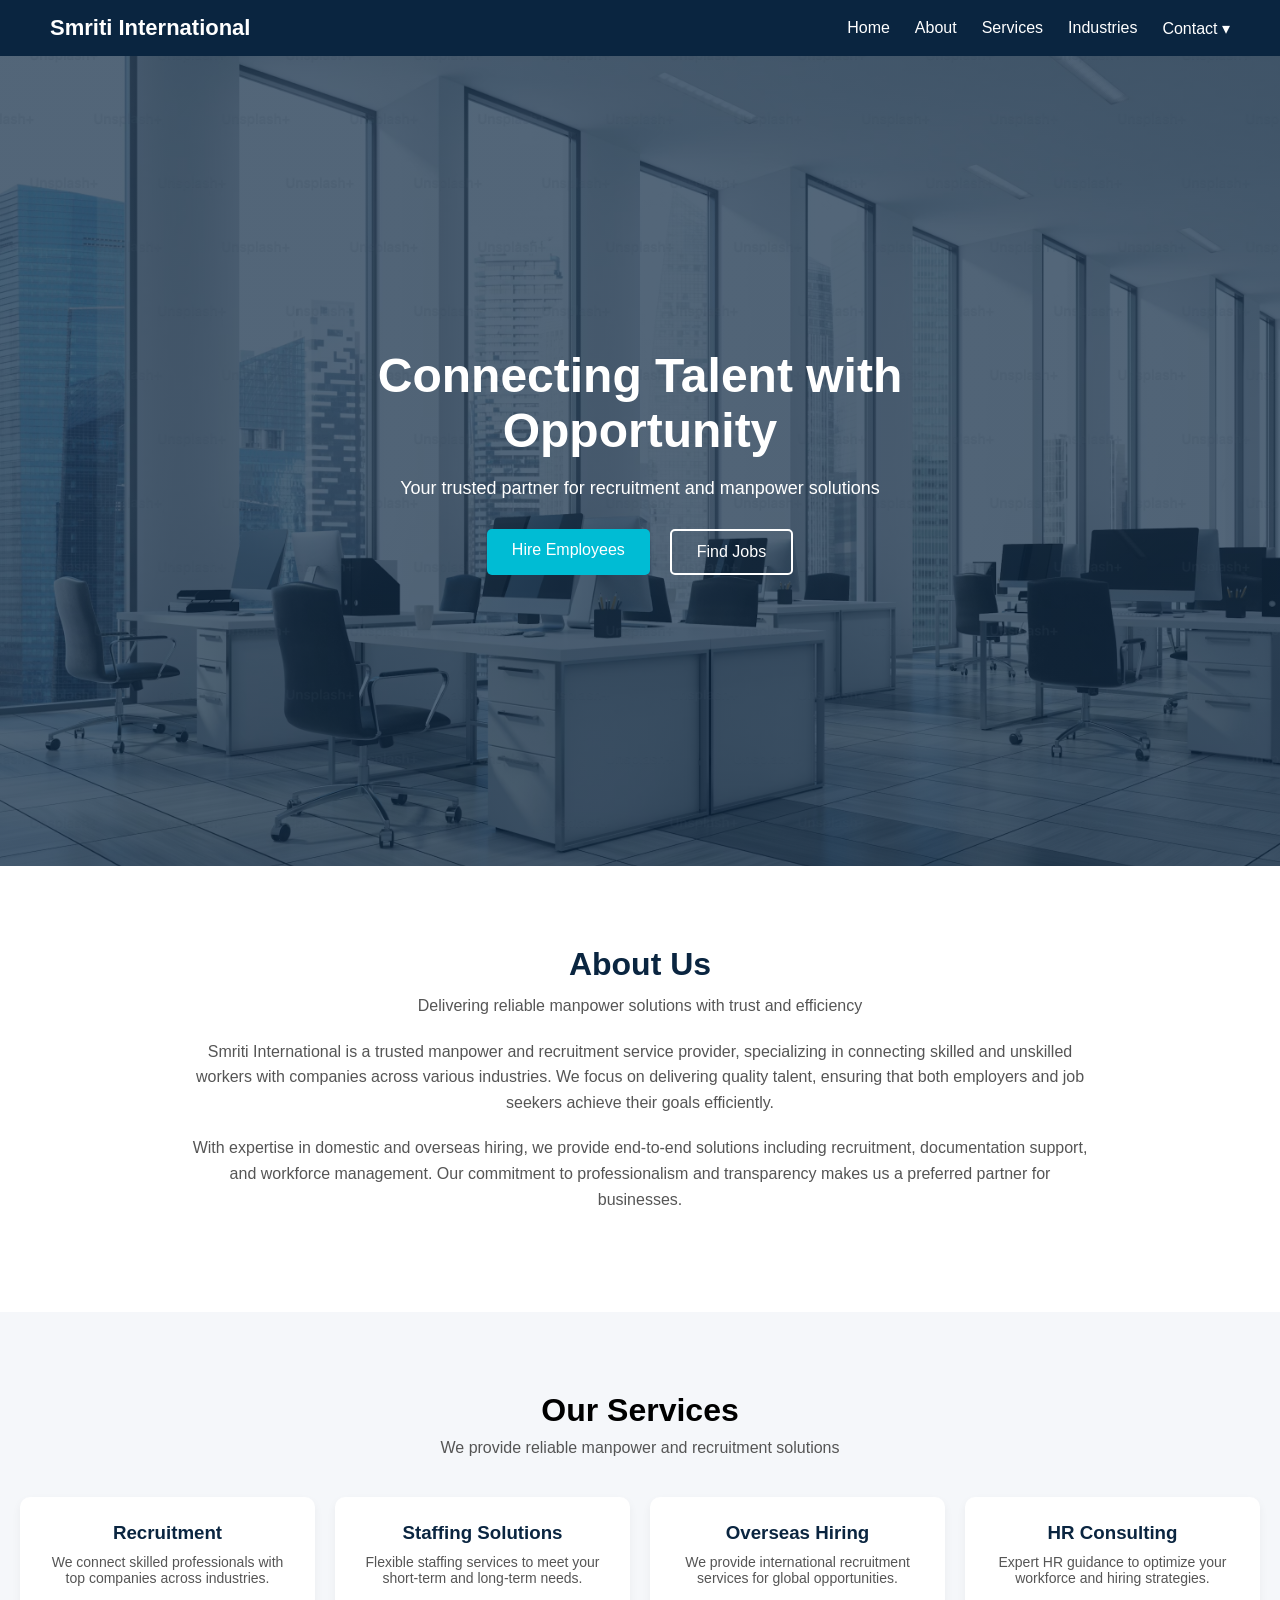
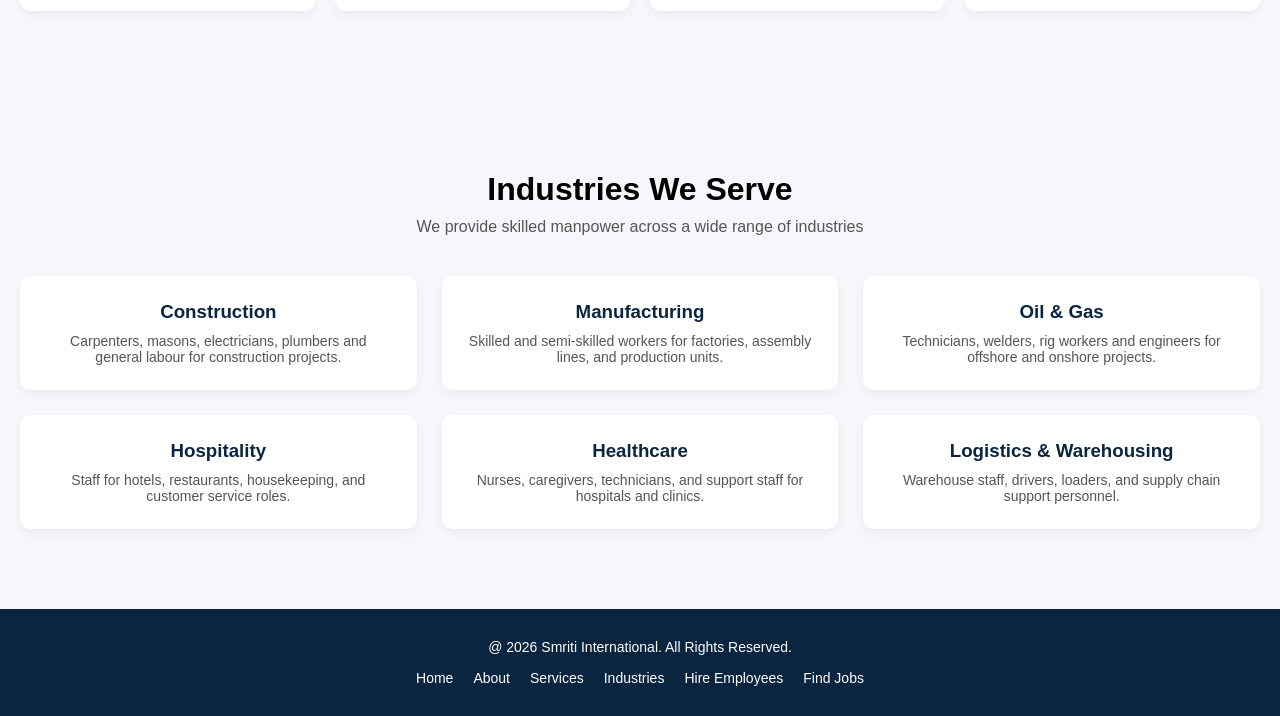
==== frontend/index.html @ 09e7f1e9 "Added everything lol" ====
<!DOCTYPE html>
<html lang="en">
<head>
  <meta charset="UTF-8">
  <title>Manpower Services</title>
  <link rel="stylesheet" href="css/style.css">
</head>
<body>

  <!-- Navbar -->
    <header id="navbar">
    <div class="nav-container">
        <div class="logo">Smriti International</div>
        <nav>
            <ul class="nav-links">
                <li><a href="#hero">Home</a></li>
                <li><a href="#about">About</a></li>
                <li><a href="#services">Services</a></li>
                <li><a href="#industries">Industries</a></li>
                <li class="dropdown">
                    <a href="#">Contact ▾</a>
                    <ul class="dropdown-menu">
                        <li><a href="recruiters.html">For Recruiters</a></li>
                        <li><a href="jobseekers.html">For Job Seekers</a></li>
                    </ul>
                </li>
            </ul>
        </nav>

        <div class="menu-toggle" id="menu-toggle">
        ☰
        </div>
    </div>
    </header>

  <!-- Hero -->
    <section id="hero">
    <div class="hero-content">
        <h1>Connecting Talent with Opportunity</h1>
        <p>Your trusted partner for recruitment and manpower solutions</p>

        <div class="hero-buttons">
            <a href="recruiters.html" class="btn primary">Hire Employees</a>
            <a href="jobseekers.html" class="btn secondary">Find Jobs</a>
        </div>
    </div>
    </section>

  <!-- About -->
    <section id="about">
    <div class="about-container">
        <h2>About Us</h2>
        <p class="section-subtitle">
        Delivering reliable manpower solutions with trust and efficiency
        </p>

        <p>
        Smriti International is a trusted manpower and recruitment service provider,
        specializing in connecting skilled and unskilled workers with companies across
        various industries. We focus on delivering quality talent, ensuring that both
        employers and job seekers achieve their goals efficiently.
        </p>

        <p>
        With expertise in domestic and overseas hiring, we provide end-to-end solutions
        including recruitment, documentation support, and workforce management. Our
        commitment to professionalism and transparency makes us a preferred partner
        for businesses.
        </p>
    </div>
    </section>


  <!-- Services -->
    <section id="services">
    <div class="services-container">
        <h2>Our Services</h2>
        <p class="section-subtitle">We provide reliable manpower and recruitment solutions</p>

        <div class="services-grid">

        <div class="service-card">
            <h3>Recruitment</h3>
            <p>We connect skilled professionals with top companies across industries.</p>
        </div>

        <div class="service-card">
            <h3>Staffing Solutions</h3>
            <p>Flexible staffing services to meet your short-term and long-term needs.</p>
        </div>

        <div class="service-card">
            <h3>Overseas Hiring</h3>
            <p>We provide international recruitment services for global opportunities.</p>
        </div>

        <div class="service-card">
            <h3>HR Consulting</h3>
            <p>Expert HR guidance to optimize your workforce and hiring strategies.</p>
        </div>

        </div>
    </div>
    </section>

    <section id="industries">
    <div class="industries-container">
        <h2>Industries We Serve</h2>
        <p class="section-subtitle">
        We provide skilled manpower across a wide range of industries
        </p>

        <div class="industries-grid">

        <div class="industry-card">
            <h3>Construction</h3>
            <p>Carpenters, masons, electricians, plumbers and general labour for construction projects.</p>
        </div>

        <div class="industry-card">
            <h3>Manufacturing</h3>
            <p>Skilled and semi-skilled workers for factories, assembly lines, and production units.</p>
        </div>

        <div class="industry-card">
            <h3>Oil & Gas</h3>
            <p>Technicians, welders, rig workers and engineers for offshore and onshore projects.</p>
        </div>

        <div class="industry-card">
            <h3>Hospitality</h3>
            <p>Staff for hotels, restaurants, housekeeping, and customer service roles.</p>
        </div>

        <div class="industry-card">
            <h3>Healthcare</h3>
            <p>Nurses, caregivers, technicians, and support staff for hospitals and clinics.</p>
        </div>

        <div class="industry-card">
            <h3>Logistics & Warehousing</h3>
            <p>Warehouse staff, drivers, loaders, and supply chain support personnel.</p>
        </div>

        </div>
    </div>
    </section>
  

  <!-- Contact (Rahul) -->
    <!-- <section id="contact">
    <div class="contact-container">
        <h2>Contact Us</h2>
        <p class="section-subtitle">
        Get in touch for hiring or job opportunities
        </p>

        <form class="contact-form">
        <input type="text" placeholder="Your Name" required>
        <input type="email" placeholder="Your Email" required>
        <input type="text" placeholder="Phone Number" required>
        <textarea placeholder="Your Message" rows="5"></textarea>
        <button type="submit">Send Message</button>
        </form>

        <div class="contact-info">
        <p><strong>Email:</strong> info@smritiinternational.com</p>
        <p><strong>Phone:</strong> +91 9876543210</p>
        <p><strong>Location:</strong> Mumbai, India</p>
        </div>
    </div>
    </section> -->

  <!-- Footer (Rahul) -->
    <footer id="footer">
    <div class="footer-container">
        <p>@ 2026 Smriti International. All Rights Reserved.</p>

        <div class="footer-links">
        <a href="#hero">Home</a>
        <a href="#about">About</a>
        <a href="#services">Services</a>
        <a href="#industries">Industries</a>
        <a href="recruiters.html">Hire Employees</a>
        <a href="jobseekers.html">Find Jobs</a>
        </div>
    </div>
    </footer>

</body>
<script src="js/script.js"></script>
</html>
---- frontend/css/style.css ----
/* Reset */
* {
  margin: 0;
  padding: 0;
  box-sizing: border-box;
  font-family: Arial, sans-serif;
}

/* Navbar */
#navbar {
  position: sticky;
  top: 0;
  width: 100%;
  background: #0a2540;
  color: white;
  z-index: 1000;
}

.nav-container {
  display: flex;
  justify-content: space-between;
  align-items: center;
  padding: 15px 50px;
}

.logo {
  font-size: 22px;
  font-weight: bold;
}

.nav-links {
  list-style: none;
  display: flex;
  gap: 25px;
}

.nav-links li a {
  text-decoration: none;
  color: white;
  transition: 0.3s;
}

.nav-links li a:hover {
  color: #00bcd4;
}

/* Mobile */
.menu-toggle {
  display: none;
  font-size: 26px;
  cursor: pointer;
}

@media (max-width: 768px) {
  .nav-links {
    position: absolute;
    top: 60px;
    right: 0;
    background: #0a2540;
    flex-direction: column;
    width: 200px;
    display: none;
    padding: 20px;
  }

  .nav-links.active {
    display: flex;
  }

  .menu-toggle {
    display: block;
  }
}


/* Dropdown */
.dropdown {
  position: relative;
}

.dropdown-menu {
  position: absolute;
  top: 35px;
  left: 0;
  background: #0a2540;
  list-style: none;
  padding: 10px 0;
  width: 180px;
  display: none;
  border-radius: 5px;
}

.dropdown-menu li {
  padding: 10px 20px;
}

.dropdown-menu li a {
  color: white;
  text-decoration: none;
  display: block;
}

.dropdown-menu li a:hover {
  background: #00bcd4;
  color: #0a2540;
}

/* Show on hover (desktop) */
.dropdown:hover .dropdown-menu {
  display: block;
}

.dropdown-menu {
  position: static;
  width: 100%;
  display: none;
}

.dropdown.active .dropdown-menu {
  display: block;
}


/* Hero Section */
#hero {
  height: 90vh;
  background: linear-gradient(rgba(10,37,64,0.7), rgba(10,37,64,0.7)),
              url('../images/hero.jpg');
  background-size: cover;
  background-position: center;
  display: flex;
  align-items: center;
  justify-content: center;
  text-align: center;
  color: white;
}

.hero-content {
  max-width: 700px;
}

.hero-content h1 {
  font-size: 48px;
  margin-bottom: 20px;
}

.hero-content p {
  font-size: 18px;
  margin-bottom: 30px;
}

.hero-buttons {
  display: flex;
  justify-content: center;
  gap: 20px;
}

/* Buttons */
.btn {
  padding: 12px 25px;
  text-decoration: none;
  border-radius: 5px;
  transition: 0.3s;
}

.primary {
  background: #00bcd4;
  color: white;
}

.primary:hover {
  background: #0097a7;
}

.secondary {
  border: 2px solid white;
  color: white;
}

.secondary:hover {
  background: white;
  color: #0a2540;
}

@media (max-width: 768px) {
  .hero-content h1 {
    font-size: 32px;
  }

  .hero-buttons {
    flex-direction: column;
  }
}


/* Services Section */
#services {
  padding: 80px 20px;
  background: #f5f7fa;
  text-align: center;
}

.services-container h2 {
  font-size: 32px;
  margin-bottom: 10px;
}

.section-subtitle {
  color: #555;
  margin-bottom: 40px;
}

.services-grid {
  display: grid;
  grid-template-columns: repeat(4, 1fr);
  gap: 20px;
}

/* Cards */
.service-card {
  background: white;
  padding: 25px;
  border-radius: 10px;
  transition: 0.3s;
  box-shadow: 0 4px 10px rgba(0,0,0,0.05);
}

.service-card h3 {
  margin-bottom: 10px;
  color: #0a2540;
}

.service-card p {
  font-size: 14px;
  color: #555;
}

/* Hover Effect */
.service-card:hover {
  transform: translateY(-8px);
  box-shadow: 0 10px 20px rgba(0,0,0,0.1);
}

@media (max-width: 900px) {
  .services-grid {
    grid-template-columns: repeat(2, 1fr);
  }
}

@media (max-width: 500px) {
  .services-grid {
    grid-template-columns: 1fr;
  }
}


/* About Section */
#about {
  padding: 80px 20px;
  background: #ffffff;
  text-align: center;
}

.about-container {
  max-width: 900px;
  margin: 0 auto;
}

.about-container h2 {
  font-size: 32px;
  margin-bottom: 10px;
  color: #0a2540;
}

.about-container p {
  color: #555;
  margin-bottom: 20px;
  line-height: 1.6;
}


/* Industries Section */
#industries {
  padding: 80px 20px;
  background: #f5f7fa;
  text-align: center;
}

.industries-container h2 {
  font-size: 32px;
  margin-bottom: 10px;
}

.industries-grid {
  display: grid;
  grid-template-columns: repeat(3, 1fr);
  gap: 25px;
  margin-top: 40px;
}

/* Industry Cards */
.industry-card {
  background: white;
  padding: 25px;
  border-radius: 10px;
  transition: 0.3s;
  box-shadow: 0 4px 10px rgba(0,0,0,0.05);
}

.industry-card h3 {
  margin-bottom: 10px;
  color: #0a2540;
}

.industry-card p {
  font-size: 14px;
  color: #555;
}

/* Hover */
.industry-card:hover {
  transform: translateY(-8px);
  box-shadow: 0 10px 20px rgba(0,0,0,0.1);
}


@media (max-width: 900px) {
  .industries-grid {
    grid-template-columns: repeat(2, 1fr);
  }
}

@media (max-width: 500px) {
  .industries-grid {
    grid-template-columns: 1fr;
  }
}


/* Footer */
#footer {
  background: #0a2540;
  color: white;
  padding: 30px 20px;
  text-align: center;
}

.footer-container {
  max-width: 1000px;
  margin: 0 auto;
}

.footer-container p {
  margin-bottom: 15px;
  font-size: 14px;
}

/* Footer Links */
.footer-links {
  display: flex;
  justify-content: center;
  gap: 20px;
}

.footer-links a {
  text-decoration: none;
  color: white;
  font-size: 14px;
  transition: 0.3s;
}

.footer-links a:hover {
  color: #00bcd4;
}


@media (max-width: 600px) {
  .footer-links {
    flex-direction: column;
    gap: 10px;
  }
}


/* Contact Pages */
.contact-page {
  padding: 80px 20px;
  background: #f5f7fa;
  min-height: 100vh;
  display: flex;
  justify-content: center;
  align-items: center;
}

.contact-container {
  background: white;
  padding: 40px;
  border-radius: 10px;
  width: 100%;
  max-width: 600px;
  box-shadow: 0 5px 20px rgba(0,0,0,0.1);
  text-align: center;
}

.contact-container h2 {
  margin-bottom: 10px;
  color: #0a2540;
}

/* Form */
.contact-form {
  display: flex;
  flex-direction: column;
  gap: 15px;
  margin-top: 20px;
}

.form-resume-upload{
  flex-direction: row;
  text-align: left;
}

.contact-form input,
.contact-form textarea {
  padding: 12px;
  border-radius: 5px;
  border: 1px solid #ccc;
  outline: none;
}

.contact-form button {
  background: #00bcd4;
  color: white;
  border: none;
  padding: 12px;
  border-radius: 5px;
  cursor: pointer;
  transition: 0.3s;
}

.contact-form button:hover {
  background: #0097a7;
}

.contact-form input[type="file"] {
  border: none;
}
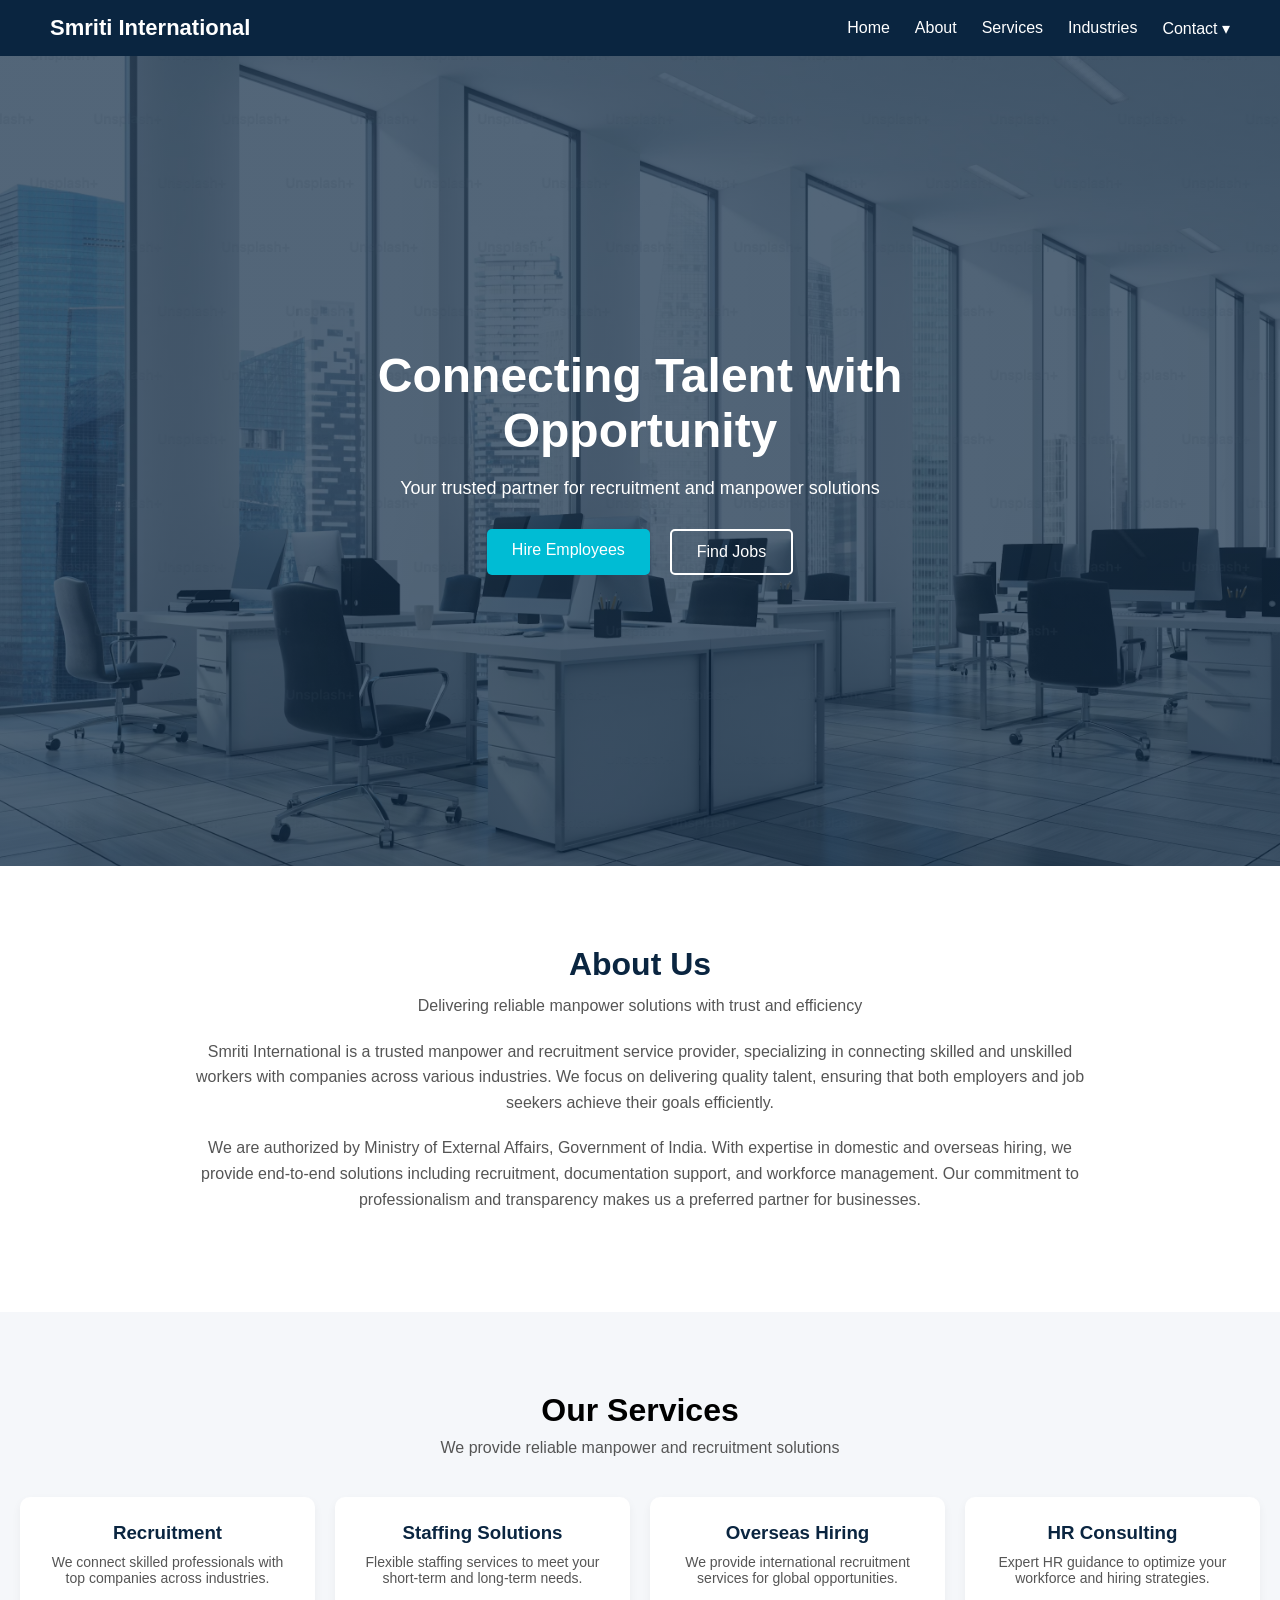
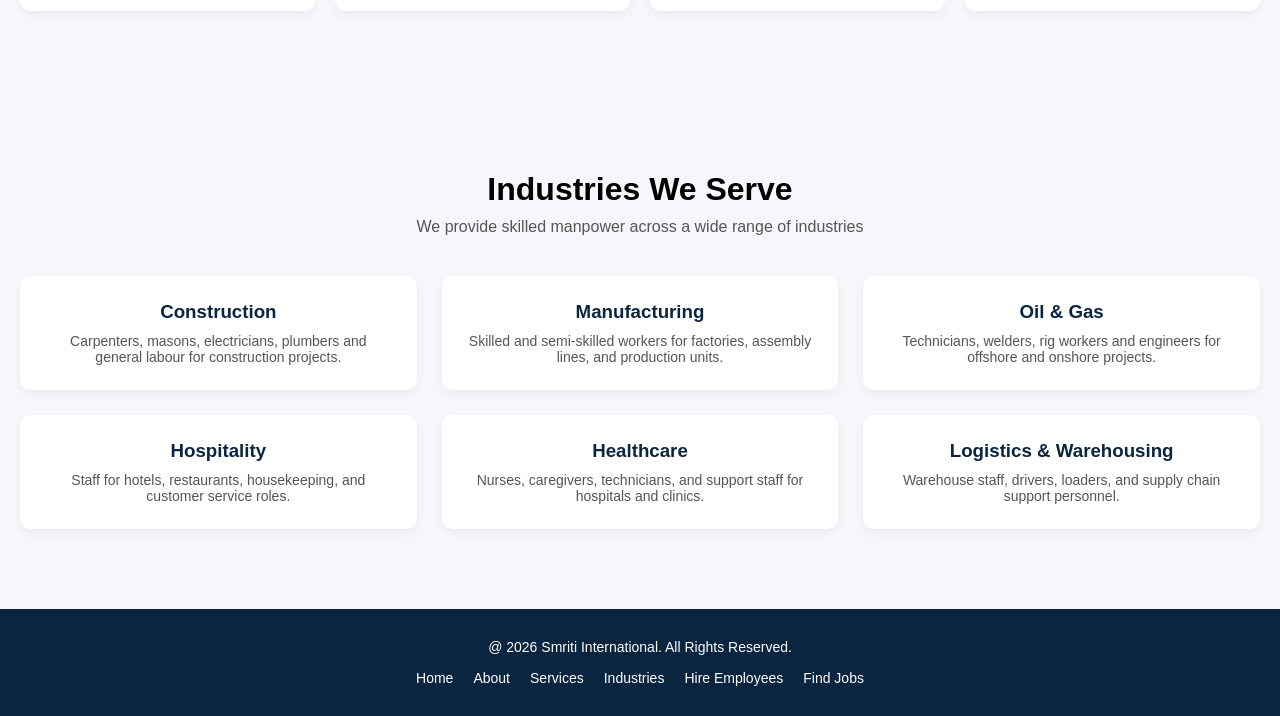
==== commit 869e15ea: "Added bat to automate setup" ====
--- a/frontend/index.html
+++ b/frontend/index.html
@@ -62,6 +62,7 @@
         </p>
 
         <p>
+        We are authorized by Ministry of External Affairs, Government of India.
         With expertise in domestic and overseas hiring, we provide end-to-end solutions
         including recruitment, documentation support, and workforce management. Our
         commitment to professionalism and transparency makes us a preferred partner
